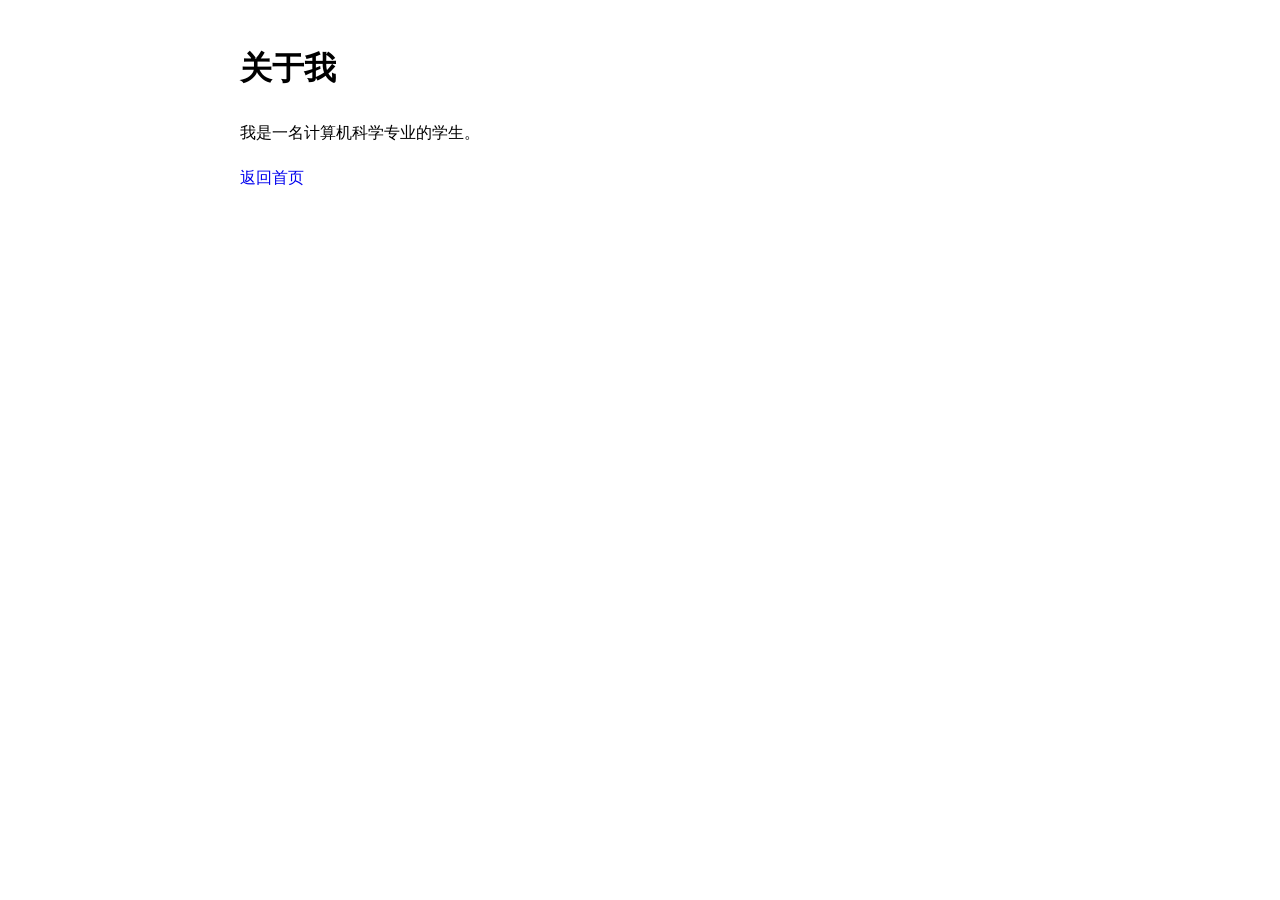
==== about.html @ 0d3a9f7e "Initial blog" ====
<!DOCTYPE html>
<html lang="zh-CN">

<head>
  <meta charset="UTF-8">
  <title>关于我</title>

  <link rel="stylesheet" href="css/style.css">
</head>

<body>

  <h1>关于我</h1>

  <p>
    我是一名计算机科学专业的学生。
  </p>

  <a href="index.html">返回首页</a>

</body>

</html>
---- css/style.css ----
body {
  max-width: 800px;
  margin: 40px auto;
  padding: 0 20px;

  font-family: Arial, sans-serif;
  line-height: 1.8;
}

header {
  border-bottom: 1px solid #ddd;
}

nav a {
  margin-right: 20px;
}

a {
  text-decoration: none;
}

article {
  margin-top: 30px;
}
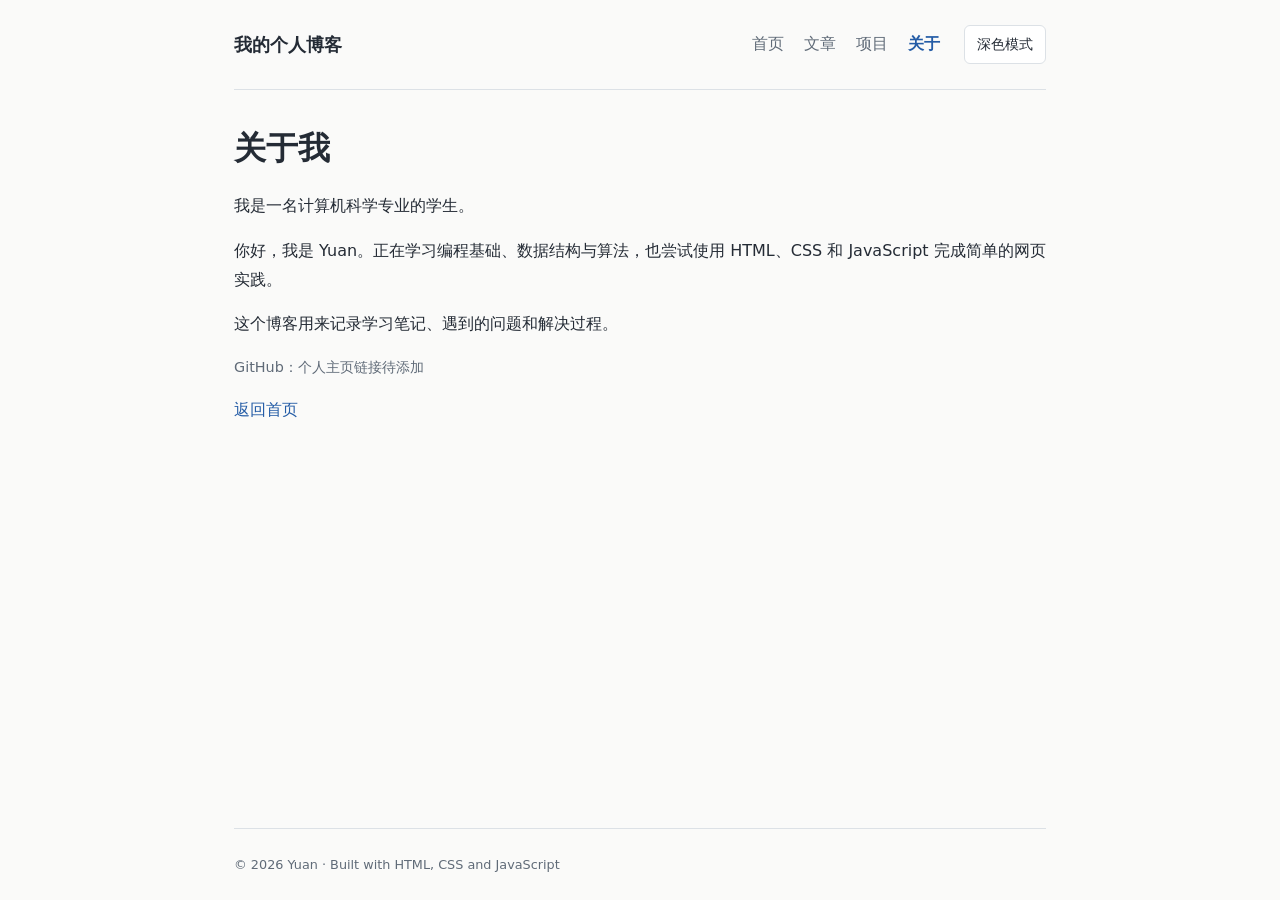
==== commit 693dc171: "build blog v1 layout and dark mode" ====
--- a/about.html
+++ b/about.html
@@ -3,12 +3,27 @@
 
 <head>
   <meta charset="UTF-8">
-  <title>关于我</title>
+  <meta name="viewport" content="width=device-width, initial-scale=1.0">
+  <title>关于我 · Yuan 的个人博客</title>
+  <meta name="description" content="关于 Yuan：一名计算机科学专业学生的学习方向与个人介绍。">
 
   <link rel="stylesheet" href="css/style.css">
 </head>
 
 <body>
+
+  <header class="site-header">
+    <p class="site-title">我的个人博客</p>
+    <nav aria-label="主导航">
+      <a href="index.html">首页</a>
+      <a href="index.html#articles">文章</a>
+      <a href="projects.html">项目</a>
+      <a href="about.html" aria-current="page">关于</a>
+    </nav>
+    <button type="button" class="theme-toggle" aria-pressed="false" hidden>深色模式</button>
+  </header>
+
+  <main>
 
   <h1>关于我</h1>
 
@@ -16,8 +31,16 @@
     我是一名计算机科学专业的学生。
   </p>
 
+  <p>你好，我是 Yuan。正在学习编程基础、数据结构与算法，也尝试使用 HTML、CSS 和 JavaScript 完成简单的网页实践。</p>
+  <p>这个博客用来记录学习笔记、遇到的问题和解决过程。</p>
+  <!-- 有真实个人主页后，将下面的占位文字替换为 GitHub 链接。 -->
+  <p class="placeholder">GitHub：个人主页链接待添加</p>
+
   <a href="index.html">返回首页</a>
 
+  </main>
+  <footer class="site-footer">© 2026 Yuan · Built with HTML, CSS and JavaScript</footer>
+  <script src="js/main.js"></script>
 </body>
 
-</html>+</html>
--- a/css/style.css
+++ b/css/style.css
@@ -1,24 +1,164 @@
+/* 两个主题共用布局，只替换颜色。 */
+:root {
+  color-scheme: light;
+  --background: #fafaf9;
+  --surface: #ffffff;
+  --text: #242b35;
+  --muted: #606b78;
+  --border: #dce1e6;
+  --link: #245ca6;
+  --link-hover: #17437d;
+  --subtle: #eef2f6;
+}
+
+:root[data-theme="dark"] {
+  color-scheme: dark;
+  --background: #171b22;
+  --surface: #202630;
+  --text: #e6eaf0;
+  --muted: #acb7c5;
+  --border: #3c4655;
+  --link: #97c0ff;
+  --link-hover: #c6dcff;
+  --subtle: #2b3442;
+}
+
+* { box-sizing: border-box; }
+
 body {
-  max-width: 800px;
-  margin: 40px auto;
-  padding: 0 20px;
+  max-width: 860px;
+  margin: 0 auto;
+  padding: 0 24px;
 
-  font-family: Arial, sans-serif;
+  font-family: system-ui, -apple-system, BlinkMacSystemFont, "Segoe UI", sans-serif;
   line-height: 1.8;
+  min-height: 100vh;
+  display: flex;
+  flex-direction: column;
+  color: var(--text);
+  background: var(--background);
+  overflow-wrap: anywhere;
 }
 
 header {
-  border-bottom: 1px solid #ddd;
+  border-bottom: 1px solid var(--border);
 }
 
-nav a {
-  margin-right: 20px;
+.site-header nav {
+  display: flex;
+  flex-wrap: wrap;
+  gap: 8px 20px;
 }
 
 a {
+  color: var(--link);
   text-decoration: none;
 }
 
 article {
   margin-top: 30px;
-}+}
+
+.site-header {
+  display: flex;
+  align-items: center;
+  flex-wrap: wrap;
+  gap: 16px 24px;
+  padding: 24px 0;
+}
+
+.site-header h1, .site-title {
+  margin: 0 auto 0 0;
+  font-size: 1.15rem;
+  font-weight: 700;
+}
+
+.site-header nav a { padding: 6px 0; color: var(--muted); }
+.site-header nav a[aria-current] { color: var(--link); font-weight: 600; }
+
+a:hover {
+  color: var(--link-hover);
+  text-decoration: underline;
+  text-underline-offset: 4px;
+}
+
+a:focus-visible, button:focus-visible {
+  outline: 2px solid var(--link);
+  outline-offset: 4px;
+}
+
+.theme-toggle {
+  padding: 6px 12px;
+  border: 1px solid var(--border);
+  border-radius: 6px;
+  font: inherit;
+  font-size: 0.875rem;
+  color: var(--text);
+  background: var(--surface);
+  cursor: pointer;
+}
+.theme-toggle:hover { background: var(--subtle); }
+
+main { flex: 1; min-width: 0; padding: 36px 0 48px; }
+h1, h2, h3 { line-height: 1.4; }
+h1 { font-size: 2rem; }
+h2 { font-size: 1.4rem; }
+h3 { font-size: 1.15rem; }
+main > h1, main > article:first-child, main > article > h1 { margin-top: 0; }
+section + section { margin-top: 40px; }
+.intro { padding: 8px 0 24px; }
+.intro h2 { margin: 8px 0 16px; font-size: clamp(1.8rem, 5vw, 2.4rem); }
+.eyebrow, .meta, .placeholder { color: var(--muted); font-size: 0.9rem; }
+
+.card {
+  margin-top: 16px;
+  padding: 24px;
+  border: 1px solid var(--border);
+  border-radius: 8px;
+  background: var(--surface);
+}
+.card h2, .card h3 { margin: 10px 0; }
+.card p { margin: 8px 0; }
+.tags { display: flex; flex-wrap: wrap; gap: 8px; }
+.tag {
+  display: inline-block;
+  padding: 2px 10px;
+  border-radius: 4px;
+  background: var(--subtle);
+  color: var(--muted);
+  font-size: 0.8rem;
+}
+
+/* 长代码只在代码块内滚动，不撑宽整个页面。 */
+code, pre {
+  font-family: ui-monospace, SFMono-Regular, Consolas, monospace;
+  font-size: 0.9em;
+  background: var(--subtle);
+  border-radius: 4px;
+}
+code { padding: 2px 5px; }
+pre { padding: 16px; border: 1px solid var(--border); overflow-x: auto; line-height: 1.6; }
+pre code { padding: 0; }
+img { max-width: 100%; height: auto; }
+
+.post-navigation {
+  display: flex;
+  flex-wrap: wrap;
+  justify-content: space-between;
+  gap: 12px;
+  margin-top: 32px;
+  padding-top: 20px;
+  border-top: 1px solid var(--border);
+  color: var(--muted);
+  font-size: 0.9rem;
+}
+.site-footer { padding: 24px 0; border-top: 1px solid var(--border); color: var(--muted); font-size: 0.8rem; }
+
+@media (max-width: 600px) {
+  body { padding: 0 18px; }
+  .site-header { gap: 12px 16px; padding: 18px 0; }
+  .site-header nav { order: 3; width: 100%; gap: 8px 24px; }
+  main { padding: 28px 0 36px; }
+  .card { padding: 18px; }
+  h1 { font-size: 1.7rem; }
+}
